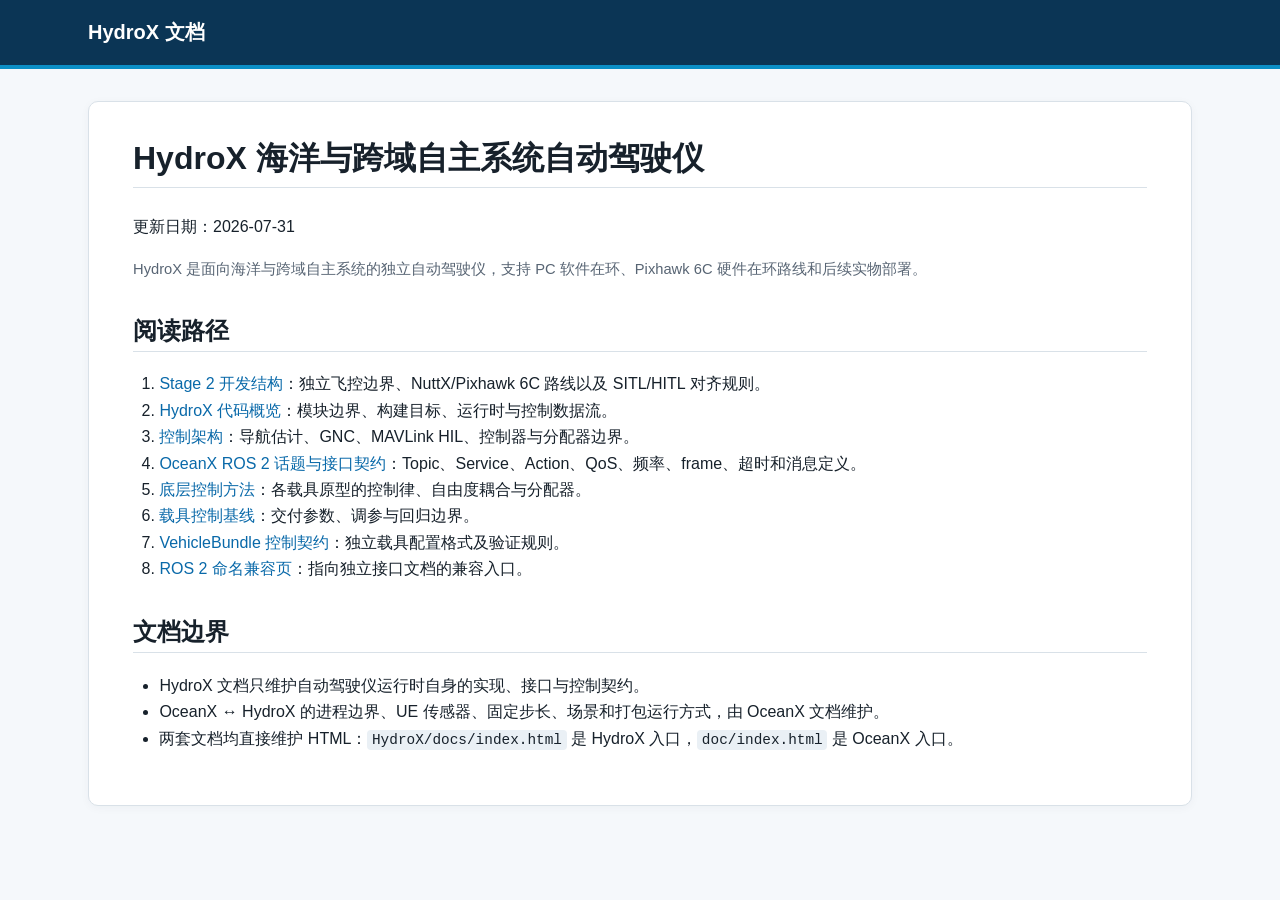
==== docs/index.html @ 782c6edd "feat: expand HydroX runtime and platform support" ====
<!doctype html>
<html lang="zh-CN">
<head>
  <meta charset="utf-8">
  <meta name="viewport" content="width=device-width, initial-scale=1">
  <title>HydroX 文档 · HydroX 文档</title>
  <link rel="stylesheet" href="assets/style.css">
</head>
<body>
  <header class="site-header"><div class="site-header__inner"><a class="site-title" href="index.html">HydroX 文档</a></div></header>
  <main><article><h1 id="hydrox-海洋与跨域自主系统自动驾驶仪">HydroX 海洋与跨域自主系统自动驾驶仪</h1>
<p>更新日期：2026-07-31</p>
<p class="product-positioning">HydroX 是面向海洋与跨域自主系统的独立自动驾驶仪，支持 PC 软件在环、Pixhawk 6C 硬件在环路线和后续实物部署。</p>
<h2 id="阅读路径">阅读路径</h2>
<ol><li><a href="development_structure.html">Stage 2 开发结构</a>：独立飞控边界、NuttX/Pixhawk 6C 路线以及 SITL/HITL 对齐规则。</li><li><a href="codebase_overview.html">HydroX 代码概览</a>：模块边界、构建目标、运行时与控制数据流。</li><li><a href="control_architecture.html">控制架构</a>：导航估计、GNC、MAVLink HIL、控制器与分配器边界。</li><li><a href="ros_interfaces.html">OceanX ROS 2 话题与接口契约</a>：Topic、Service、Action、QoS、频率、frame、超时和消息定义。</li><li><a href="control_methods.html">底层控制方法</a>：各载具原型的控制律、自由度耦合与分配器。</li><li><a href="vehicle_control_baselines.html">载具控制基线</a>：交付参数、调参与回归边界。</li><li><a href="vehicle_bundles.html">VehicleBundle 控制契约</a>：独立载具配置格式及验证规则。</li><li><a href="ros_topic_naming.html">ROS 2 命名兼容页</a>：指向独立接口文档的兼容入口。</li></ol>
<h2 id="文档边界">文档边界</h2>
<ul><li>HydroX 文档只维护自动驾驶仪运行时自身的实现、接口与控制契约。</li><li>OceanX ↔ HydroX 的进程边界、UE 传感器、固定步长、场景和打包运行方式，由 OceanX 文档维护。</li><li>两套文档均直接维护 HTML：<code>HydroX/docs/index.html</code> 是 HydroX 入口，<code>doc/index.html</code> 是 OceanX 入口。</li></ul></article></main>
</body>
</html>
---- docs/assets/style.css ----
/* Generated alongside the OceanX documentation. */
:root { color-scheme: light dark; --bg: #f5f8fb; --surface: #fff; --ink: #17212b;
  --muted: #586574; --line: #d9e1e8; --accent: #0969a9; --code: #15202b; }
* { box-sizing: border-box; }
body { margin: 0; background: var(--bg); color: var(--ink); font: 16px/1.65
  -apple-system, BlinkMacSystemFont, "Segoe UI", "Microsoft YaHei", sans-serif; }
a { color: var(--accent); text-decoration: none; } a:hover { text-decoration: underline; }
.site-header { background: #0b3555; color: #fff; border-bottom: 4px solid #0b8fc6; }
.site-header__inner, main { max-width: 1160px; margin: auto; padding: 0 28px; }
.site-header__inner { display: flex; align-items: baseline; gap: 18px; padding-top: 16px; padding-bottom: 16px; }
.site-title { color: #fff; font-size: 1.25rem; font-weight: 700; } .site-subtitle { color: #d4e8f5; font-size: .9rem; }
main { padding-top: 32px; padding-bottom: 48px; } article { background: var(--surface); padding: 36px 44px; border: 1px solid var(--line); border-radius: 10px; box-shadow: 0 2px 10px #0c2f4b0a; }
h1, h2, h3, h4, h5, h6 { line-height: 1.3; scroll-margin-top: 1rem; } h1 { margin-top: 0; font-size: 2rem; border-bottom: 1px solid var(--line); padding-bottom: .45rem; }
h2 { margin-top: 2.1rem; font-size: 1.5rem; border-bottom: 1px solid var(--line); padding-bottom: .3rem; } h3 { margin-top: 1.6rem; font-size: 1.2rem; }
p, li { overflow-wrap: anywhere; } ul, ol { padding-left: 1.65rem; } li > ul, li > ol { margin: .25rem 0; }
pre { overflow: auto; padding: 16px; background: var(--code); color: #e6edf3; border-radius: 7px; line-height: 1.48; }
code { font-family: ui-monospace, SFMono-Regular, Consolas, "Liberation Mono", monospace; font-size: .9em; background: #eaf0f5; padding: .12em .32em; border-radius: 4px; } pre code { background: transparent; padding: 0; color: inherit; }
table { display: block; overflow-x: auto; max-width: 100%; border-collapse: collapse; margin: 1rem 0; } th, td { border: 1px solid var(--line); padding: .5rem .7rem; vertical-align: top; } th { background: #edf4f8; text-align: left; }
blockquote { margin: 1rem 0; border-left: 4px solid #6aa8cb; padding: .2rem 1rem; color: var(--muted); background: #f0f7fb; } hr { border: 0; border-top: 1px solid var(--line); margin: 2rem 0; }
img { max-width: 100%; height: auto; border: 1px solid var(--line); border-radius: 5px; } .doc-list { columns: 2; padding-left: 1.3rem; }
.generated-note { color: var(--muted); font-size: .85rem; margin: 0 0 1.4rem; }
.product-positioning { color: var(--muted); font-size: .92rem; }
@media (max-width: 700px) { .site-header__inner, main { padding-left: 16px; padding-right: 16px; } article { padding: 22px 18px; } .site-subtitle { display: none; } .doc-list { columns: 1; } }
@media (prefers-color-scheme: dark) { :root { --bg: #101821; --surface: #16212c; --ink: #e7edf3; --muted: #b3c0cc; --line: #354352; --accent: #67b8e8; --code: #0b1117; } .site-header { background: #082941; } code { background: #243445; } th { background: #233647; } blockquote { background: #1d3040; } }
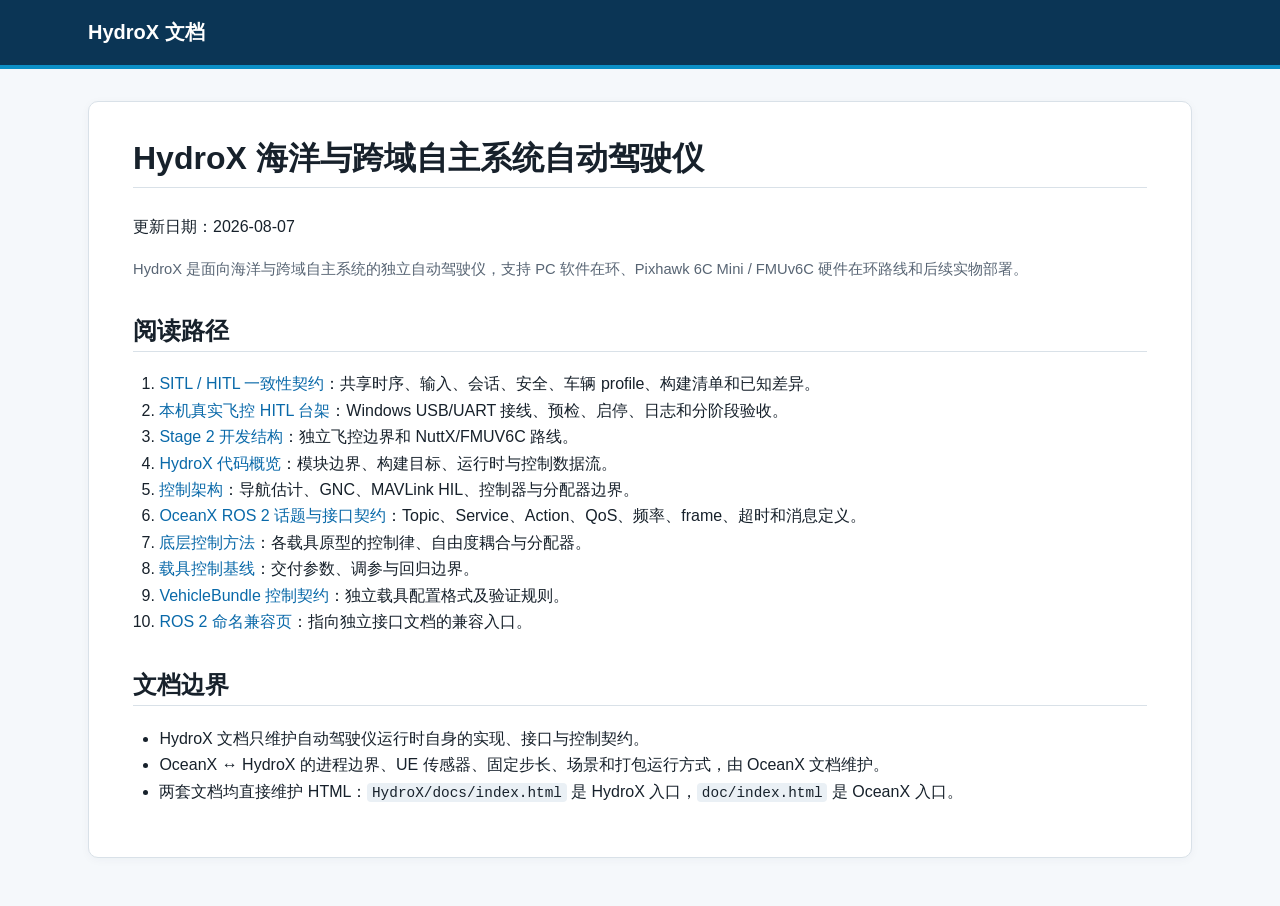
==== commit 6845e3f7: "Initial HydroX source baseline" ====
--- a/docs/index.html
+++ b/docs/index.html
@@ -9,10 +9,10 @@
 <body>
   <header class="site-header"><div class="site-header__inner"><a class="site-title" href="index.html">HydroX 文档</a></div></header>
   <main><article><h1 id="hydrox-海洋与跨域自主系统自动驾驶仪">HydroX 海洋与跨域自主系统自动驾驶仪</h1>
-<p>更新日期：2026-07-31</p>
-<p class="product-positioning">HydroX 是面向海洋与跨域自主系统的独立自动驾驶仪，支持 PC 软件在环、Pixhawk 6C 硬件在环路线和后续实物部署。</p>
+<p>更新日期：2026-08-07</p>
+<p class="product-positioning">HydroX 是面向海洋与跨域自主系统的独立自动驾驶仪，支持 PC 软件在环、Pixhawk 6C Mini / FMUv6C 硬件在环路线和后续实物部署。</p>
 <h2 id="阅读路径">阅读路径</h2>
-<ol><li><a href="development_structure.html">Stage 2 开发结构</a>：独立飞控边界、NuttX/Pixhawk 6C 路线以及 SITL/HITL 对齐规则。</li><li><a href="codebase_overview.html">HydroX 代码概览</a>：模块边界、构建目标、运行时与控制数据流。</li><li><a href="control_architecture.html">控制架构</a>：导航估计、GNC、MAVLink HIL、控制器与分配器边界。</li><li><a href="ros_interfaces.html">OceanX ROS 2 话题与接口契约</a>：Topic、Service、Action、QoS、频率、frame、超时和消息定义。</li><li><a href="control_methods.html">底层控制方法</a>：各载具原型的控制律、自由度耦合与分配器。</li><li><a href="vehicle_control_baselines.html">载具控制基线</a>：交付参数、调参与回归边界。</li><li><a href="vehicle_bundles.html">VehicleBundle 控制契约</a>：独立载具配置格式及验证规则。</li><li><a href="ros_topic_naming.html">ROS 2 命名兼容页</a>：指向独立接口文档的兼容入口。</li></ol>
+<ol><li><a href="sitl_hitl_parity.html">SITL / HITL 一致性契约</a>：共享时序、输入、会话、安全、车辆 profile、构建清单和已知差异。</li><li><a href="../../doc/internal/hitl_bench_setup.html">本机真实飞控 HITL 台架</a>：Windows USB/UART 接线、预检、启停、日志和分阶段验收。</li><li><a href="development_structure.html">Stage 2 开发结构</a>：独立飞控边界和 NuttX/FMUV6C 路线。</li><li><a href="codebase_overview.html">HydroX 代码概览</a>：模块边界、构建目标、运行时与控制数据流。</li><li><a href="control_architecture.html">控制架构</a>：导航估计、GNC、MAVLink HIL、控制器与分配器边界。</li><li><a href="ros_interfaces.html">OceanX ROS 2 话题与接口契约</a>：Topic、Service、Action、QoS、频率、frame、超时和消息定义。</li><li><a href="control_methods.html">底层控制方法</a>：各载具原型的控制律、自由度耦合与分配器。</li><li><a href="vehicle_control_baselines.html">载具控制基线</a>：交付参数、调参与回归边界。</li><li><a href="vehicle_bundles.html">VehicleBundle 控制契约</a>：独立载具配置格式及验证规则。</li><li><a href="ros_topic_naming.html">ROS 2 命名兼容页</a>：指向独立接口文档的兼容入口。</li></ol>
 <h2 id="文档边界">文档边界</h2>
 <ul><li>HydroX 文档只维护自动驾驶仪运行时自身的实现、接口与控制契约。</li><li>OceanX ↔ HydroX 的进程边界、UE 传感器、固定步长、场景和打包运行方式，由 OceanX 文档维护。</li><li>两套文档均直接维护 HTML：<code>HydroX/docs/index.html</code> 是 HydroX 入口，<code>doc/index.html</code> 是 OceanX 入口。</li></ul></article></main>
 </body>
